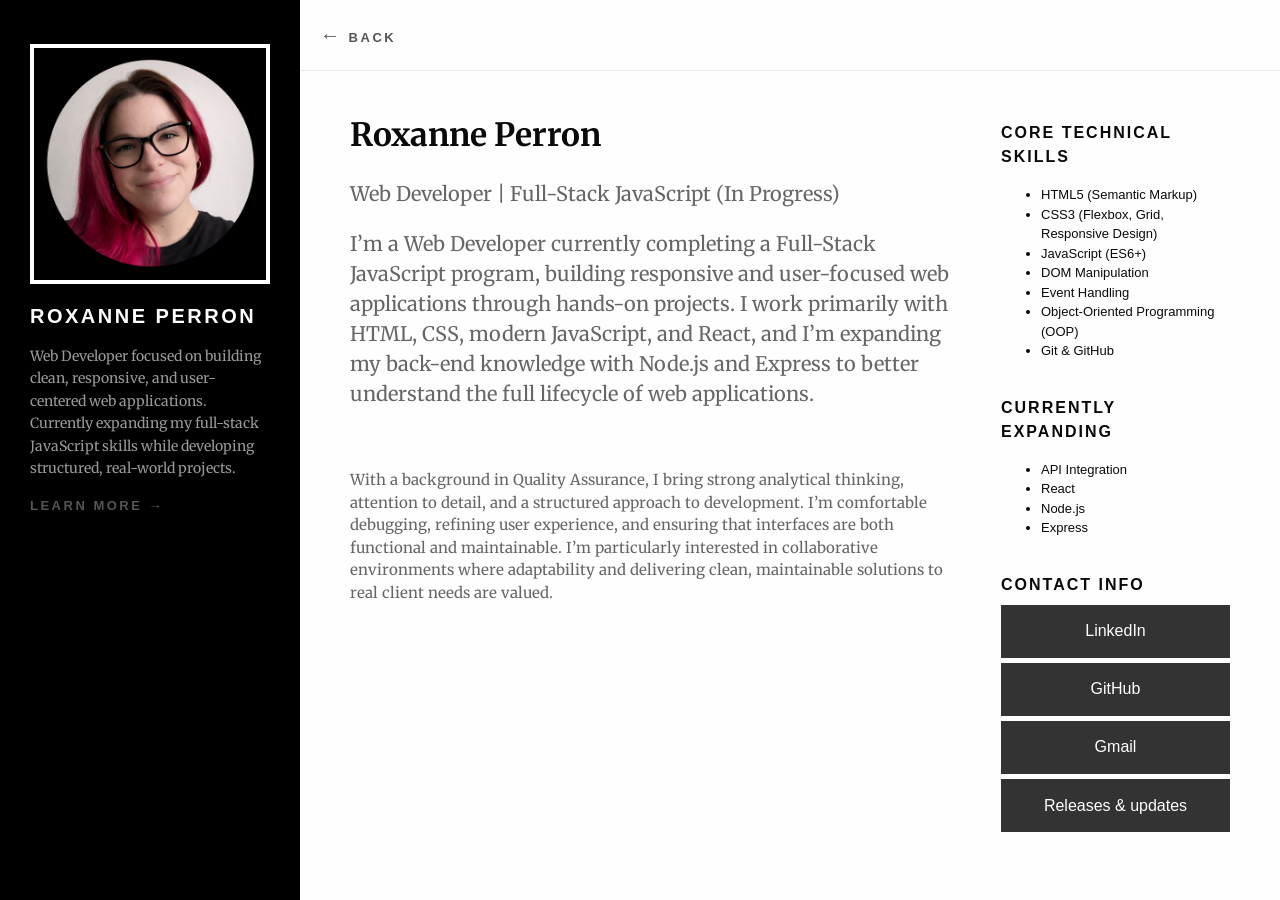
==== about.html @ 88fa7df2 "add and modify releases and updates link" ====
<!doctype html>
<html lang="en" dir="ltr">
  <head>
    <meta charset="utf-8" />
    <meta http-equiv="x-ua-compatible" content="ie=edge" />
    <meta name="viewport" content="width=device-width, initial-scale=1.0" />
    <title>About</title>
    <link
      href="https://fonts.googleapis.com/css?family=Merriweather:300,400,400i,700,800"
      rel="stylesheet"
    />
    <link rel="stylesheet" href="styles/normalize.css" />
    <link rel="stylesheet" href="styles/style.css" />
  </head>
  <body>
    <div class="sidebar" id="my-info">
      <div class="sidebar-info-box">
        <br />
        <div class="thumbnail-box">
          <img class="thumbnail" src="images/maphoto.png" alt="Profile Pic" />
        </div>
        <div class="dev-intro-box">
          <h5>Roxanne Perron</h5>
          <p>
            Web Developer focused on building clean, responsive, and
            user-centered web applications. Currently expanding my full-stack
            JavaScript skills while developing structured, real-world projects.
          </p>
          <a href="about.html">Learn More &rarr;</a>
        </div>
      </div>
    </div>

    <div class="wrapper">
      <div class="header">
        <div class="header-info-box">
          <button
            class="menu-icon"
            id="menu-icon"
            type="button"
            data-toggle="my-info"
          ></button>
          <span>Roxanne Perron</span>
        </div>
      </div>

      <nav class="nav">
        <a href="index.html"><span>&larr;</span> Back</a>
      </nav>

      <article class="portfolio-about">
        <div class="inner-wrapper flex-row-wrap two-col">
          <div class="about-intro-box box">
            <h1>Roxanne Perron</h1>
            <p>Web Developer | Full-Stack JavaScript (In Progress)</p>

            <p>
              I’m a Web Developer currently completing a Full-Stack JavaScript
              program, building responsive and user-focused web applications
              through hands-on projects. I work primarily with HTML, CSS, modern
              JavaScript, and React, and I’m expanding my back-end knowledge
              with Node.js and Express to better understand the full lifecycle
              of web applications.
            </p>
            <div class="about-bio">
              <p>
                With a background in Quality Assurance, I bring strong
                analytical thinking, attention to detail, and a structured
                approach to development. I’m comfortable debugging, refining
                user experience, and ensuring that interfaces are both
                functional and maintainable. I’m particularly interested in
                collaborative environments where adaptability and delivering
                clean, maintainable solutions to real client needs are valued.
              </p>
            </div>
          </div>
          <div class="skills-contact-box box">
            <h6>Core Technical Skills</h6>
            <ul>
              <li>HTML5 (Semantic Markup)</li>
              <li>CSS3 (Flexbox, Grid, Responsive Design)</li>
              <li>JavaScript (ES6+)</li>
              <li>DOM Manipulation</li>
              <li>Event Handling</li>
              <li>Object-Oriented Programming (OOP)</li>
              <li>Git & GitHub</li>
            </ul>

            <h6>Currently Expanding</h6>
            <ul>
              <li>API Integration</li>
              <li>React</li>
              <li>Node.js</li>
              <li>Express</li>
            </ul>
            <h6>Contact Info</h6>
            <a
              class="btn-link"
              href="https://www.linkedin.com/in/roxanne-perron-97170917b/"
              target="_blank"
              >LinkedIn</a
            >
            <a
              class="btn-link"
              href="https://github.com/fullstackmachina"
              target="_blank"
              >GitHub</a
            >
            <a
              class="btn-link"
              href="https://mail.google.com/mail/?view=cm&to=roxanneperron11@gmail.com"
              target="_blank"
            >
              Gmail
            </a>
            <a class="btn-link" href="releases.html"> Releases & updates </a>
          </div>
        </div>
      </article>
    </div>

    <script src="app.js"></script>
  </body>
</html>
---- styles/style.css ----
/*
  Main styles
*/
* {
  box-sizing: border-box;
}

html,
body {
  font-size: 100%;
  width: 100%;
  min-width: 100%;
  height: 100%;
  min-height: 100%;
}

body {
  position: relative;
  font-family: "Helvetica Neue", Helvetica, Roboto, Arial, sans-serif;
  font-weight: normal;
  line-height: 1.5;
  color: #0a0a0a;
  background: #fefefe;
  background: #000;
  transform: translateX(0px);
  transition: all 0.4s ease-out;
}

article {
  background: #fefefe;
}

h1,
h2,
h3,
h4,
h5,
p {
  font-family: "Merriweather", serif;
}

h5 {
  font-family: "Lato", "Helvetica Neue", Helvetica, Arial, sans-serif;
  letter-spacing: 2.5px;
  -webkit-text-transform: uppercase;
  text-transform: uppercase;
}

h6 {
  letter-spacing: 2.5px;
  -webkit-text-transform: uppercase;
  text-transform: uppercase;
  font-weight: 600;
}

p {
  font-size: 15px;
  color: #666;
}

a {
  text-decoration: none;
}

.wrapper {
  width: 100%;
  min-width: 320px;
  height: 100%;
  min-height: 100%;
  background: #fefefe;
}

.flex-row-wrap {
  display: flex;
  flex-flow: row wrap;
  justify-content: space-between;
}

.grid {
  display: grid;
  grid-template-columns: repeat(auto-fit, minmax(240px, 1fr));
  grid-gap: 30px;
}

.box {
  width: 100%;
  max-width: 1200px;
  padding: 40px 50px 30px;
  background: #fefefe;
  border-bottom: 1px solid #eaeaea;
}

.box h1,
.box h6 {
  margin: 0 auto 8px;
}

.box h6 {
  font-size: 1rem;
  font-weight: bolder;
  letter-spacing: 2px;
}

.box li {
  font-size: 13px;
}

/*
  Sidebar and mobile header
*/
nav {
  width: 100%;
  padding: 20px;
  border-bottom: 1px solid #eaeaea;
}

nav a {
  width: 100%;
  vertical-align: middle;
  font-family: "Lato", "Helvetica Neue", Helvetica, Arial, sans-serif;
  font-weight: 600;
  font-size: 13px;
  letter-spacing: 2.5px;
  text-transform: uppercase;
  color: #555;
}

nav a span {
  font-weight: bold;
  font-size: 1.25rem;
}

.sidebar {
  position: absolute;
  top: 0;
  left: -300px;
  bottom: 0;
  min-width: 300px;
  max-width: 300px;
  height: 100%;
  min-height: 100%;
  padding: 20px;
  background: #000;
}

.sidebar-info-box {
  margin: auto;
}

.thumbnail-box {
  padding: 0 10px;
}

.sidebar .thumbnail {
  width: 100%;
  max-width: 250px;
  border: 4px solid #fff;
}

.dev-intro-box {
  padding: 10px;
}

.sidebar h5 {
  color: #fefefe;
  margin: 0 auto 0.5rem;
}

.sidebar p {
  text-rendering: optimizeLegibility;
  line-height: 1.6;
  font-size: 14px;
  color: #999;
}

.sidebar a {
  font-family: "Lato", "Helvetica Neue", Helvetica, Arial, sans-serif;
  font-weight: 600;
  font-size: 13px;
  letter-spacing: 2.5px;
  text-transform: uppercase;
  color: #555;
}

.header {
  vertical-align: middle;
  color: #fefefe;
  height: 40px;
  padding: 0.5rem;
  background: #0a0a0a;
  border-left: 1px solid #0a0a0a;
}

.header span {
  display: inline-block;
  font-weight: bold;
}

.header button {
  vertical-align: top;
  cursor: pointer;
  outline: none;
  position: relative;
  width: 20px;
  height: 16px;
  border: none;
  background: #0a0a0a;
  margin-top: 3px;
  margin-right: 10px;
  border-top: 2px solid #fefefe;
  border-bottom: 2px solid #fefefe;
}

.header button:after {
  content: "";
  position: absolute;
  top: 40%;
  left: 0;
  width: 20px;
  height: 2px;
  background: #fefefe;
}

/*
  Home page styles
*/
.portfolio-intro {
  max-width: 1200px;
  padding: 40px 50px 30px;
}

.portfolio-intro h1 {
  font-size: 1.5rem;
  color: #0a0a0a;
  margin: 0 auto 8px;
}

.portfolio-intro p {
  text-rendering: optimizeLegibility;
  font-size: 125%;
  margin: 0 auto;
  padding-bottom: 40px;
  border-bottom: 1px solid #eaeaea;
}

.projects-box h5 {
  font-family: "Lato", "Helvetica Neue", Helvetica, Arial, sans-serif;
  font-weight: 500;
  font-size: 13px;
  letter-spacing: 2.25px;
  text-transform: uppercase;
  color: #222;
  margin: 0 auto 8px;
}

.cell a {
  width: 100%;
}

.cell img {
  width: 100%;
  min-width: 100px;
  border: 4px solid #fff;
  box-shadow: 0 0 0 1px rgba(10, 10, 10, 0.2);
}

/* Releases */
/* Releases */
.releases-section {
  padding: 4rem 1.5rem;
}

.releases-section .container {
  max-width: 1000px;
  margin: 0 auto;
}

.releases-section h2 {
  margin-bottom: 1rem;
  color: #fff;
}

.releases-intro {
  max-width: 700px;
  margin-bottom: 2rem;
  line-height: 1.6;
  font-size: 1.05rem;
}

.release-card {
  display: grid;
  grid-template-columns: 180px 1fr;
  gap: 1.5rem;
  padding: 1.5rem;
  margin-bottom: 1.5rem;
  border: 1px solid #ddd;
  border-radius: 12px;
  background: #fff;
  box-shadow: 0 2px 8px rgba(0, 0, 0, 0.04);
}

.release-version h3 {
  margin: 0 0 0.5rem;
  color: #111;
}

.release-version span {
  font-size: 0.95rem;
  color: #666;
}

.release-content h4 {
  margin-top: 0;
  margin-bottom: 0.75rem;
  color: #222;
}

.release-content p {
  margin-bottom: 0.75rem;
  line-height: 1.6;
}

.release-content ul {
  margin: 0;
  padding-left: 1.2rem;
}

.release-content li {
  margin-bottom: 0.5rem;
  line-height: 1.5;
}

.surprise-release {
  border-style: dashed;
}

@media (max-width: 768px) {
  .release-card {
    grid-template-columns: 1fr;
  }
}

/* 
  About and project pages styles 
*/
.about-intro-box p,
.project-info-box p {
  font-size: 125%;
}

.about-bio p {
  font-size: 15px;
  padding-top: 40px;
}

.skills-contact-box ul {
  margin-bottom: 35px;
}

.project-img {
  width: 100%;
  max-width: 1065px;
  margin-bottom: 15px;
  border: 4px solid #fff;
  box-shadow: 0 0 0 1px rgba(10, 10, 10, 0.2);
}

.btn-link {
  display: block;
  text-align: center;
  color: #fefefe;
  width: 100%;
  max-width: 255px;
  margin: auto 0 5px 0;
  padding: 0.85em 1em;
  background-color: #333;
  border: 1px solid transparent;
}

/* 
  Tablet layout styles 
*/
@media screen and (min-width: 768px) {
  .sidebar h5 {
    font-size: 1.25rem;
  }

  .portfolio-intro h1 {
    font-size: 3rem;
  }

  .box {
    border-bottom: none;
  }

  .two-col .box:nth-of-type(1) {
    width: 70%;
    padding-right: 15px;
  }
  .two-col .box:nth-of-type(2) {
    width: 30%;
    padding-top: 50px;
    padding-left: 15px;
  }

  .cell {
    margin: 0 0 15px;
  }

  .cell h5 {
    font-size: 1.25rem;
  }

  .grid {
    grid-template-columns: repeat(auto-fit, minmax(280px, 1fr));
  }
}

/* 
  Desktop layout styles 
*/
@media screen and (min-width: 1024px) {
  .sidebar {
    left: 0;
  }

  .header {
    display: none;
  }

  .wrapper {
    margin-left: 300px;
    width: calc(100% - 300px);
  }

  .inner-wrapper {
    max-width: 1200px;
  }
}
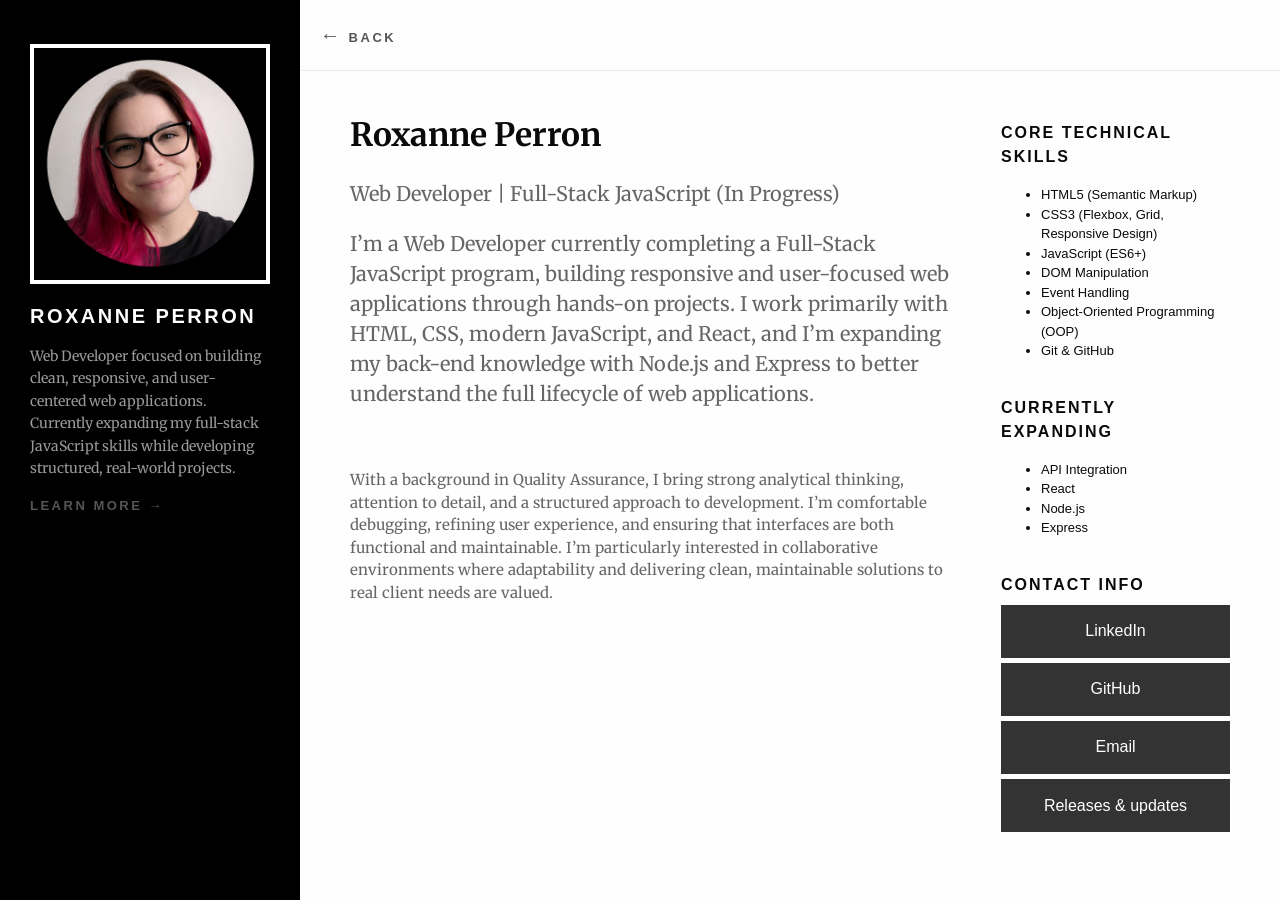
==== commit b0e8e5db: "change the email" ====
--- a/about.html
+++ b/about.html
@@ -108,10 +108,10 @@
             >
             <a
               class="btn-link"
-              href="https://mail.google.com/mail/?view=cm&to=roxanneperron11@gmail.com"
+              href="https://outlook.live.com/mail/0/deeplink/compose?to=fullstackmachina@outlook.com"
               target="_blank"
             >
-              Gmail
+              Email
             </a>
             <a class="btn-link" href="releases.html"> Releases & updates </a>
           </div>
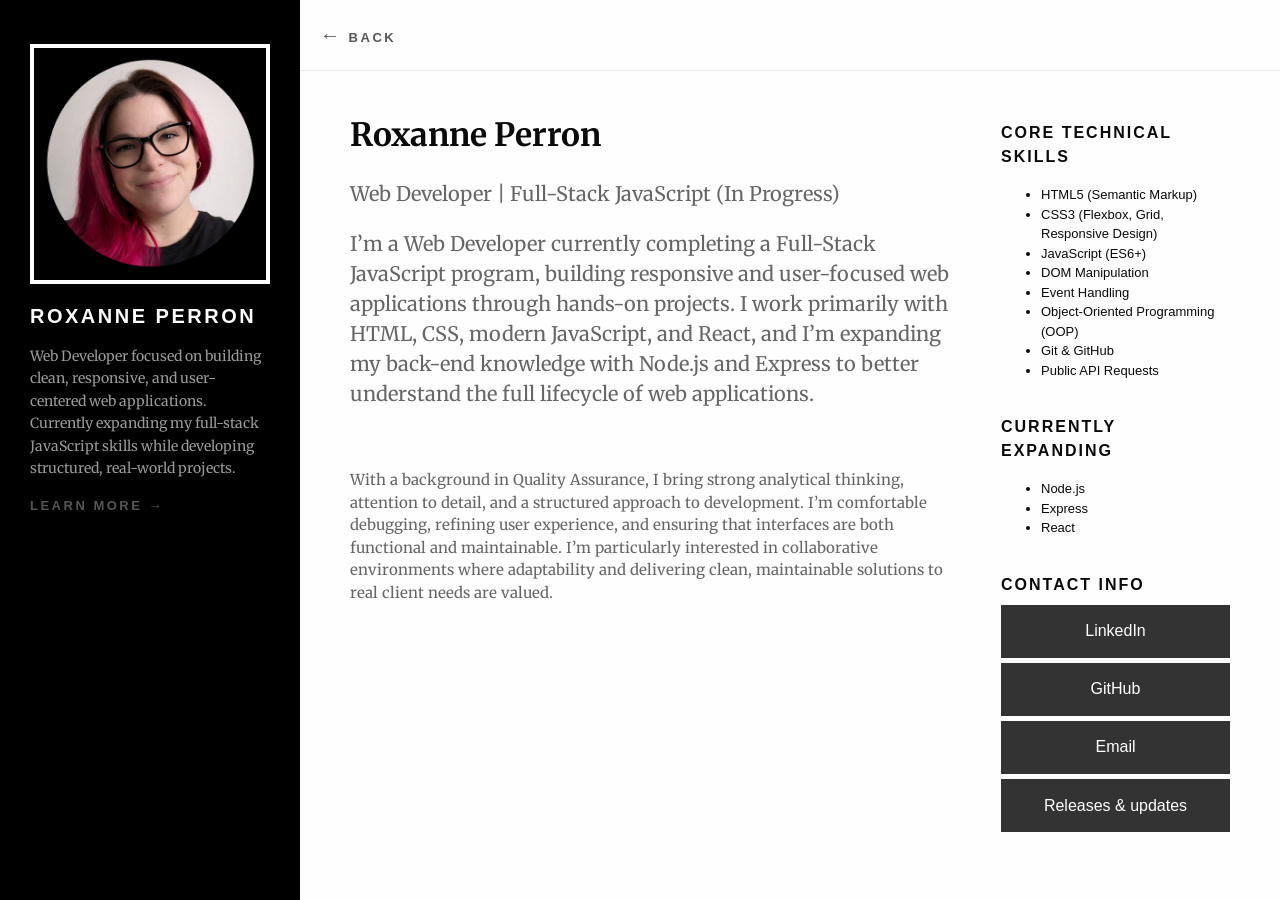
==== commit 2bd748a6: "updates core technical skills" ====
--- a/about.html
+++ b/about.html
@@ -84,14 +84,14 @@
               <li>Event Handling</li>
               <li>Object-Oriented Programming (OOP)</li>
               <li>Git & GitHub</li>
+              <li>Public API Requests</li>
             </ul>
 
             <h6>Currently Expanding</h6>
             <ul>
-              <li>API Integration</li>
-              <li>React</li>
               <li>Node.js</li>
               <li>Express</li>
+              <li>React</li>
             </ul>
             <h6>Contact Info</h6>
             <a
--- a/styles/style.css
+++ b/styles/style.css
@@ -270,6 +270,15 @@
   padding: 4rem 1.5rem;
 }
 
+.release-section-title {
+  margin-top: 3rem;
+  margin-bottom: 1.5rem;
+  font-size: 1.4rem;
+  color: #fff;
+  border-bottom: 1px solid #333;
+  padding-bottom: 0.5rem;
+}
+
 .releases-section .container {
   max-width: 1000px;
   margin: 0 auto;
@@ -305,10 +314,14 @@
 }
 
 .release-version span {
-  font-size: 0.95rem;
-  color: #666;
-}
-
+  font-size: 0.9rem;
+  color: #999;
+}
+
+.released {
+  color: #3cb371;
+  font-weight: 600;
+}
 .release-content h4 {
   margin-top: 0;
   margin-bottom: 0.75rem;
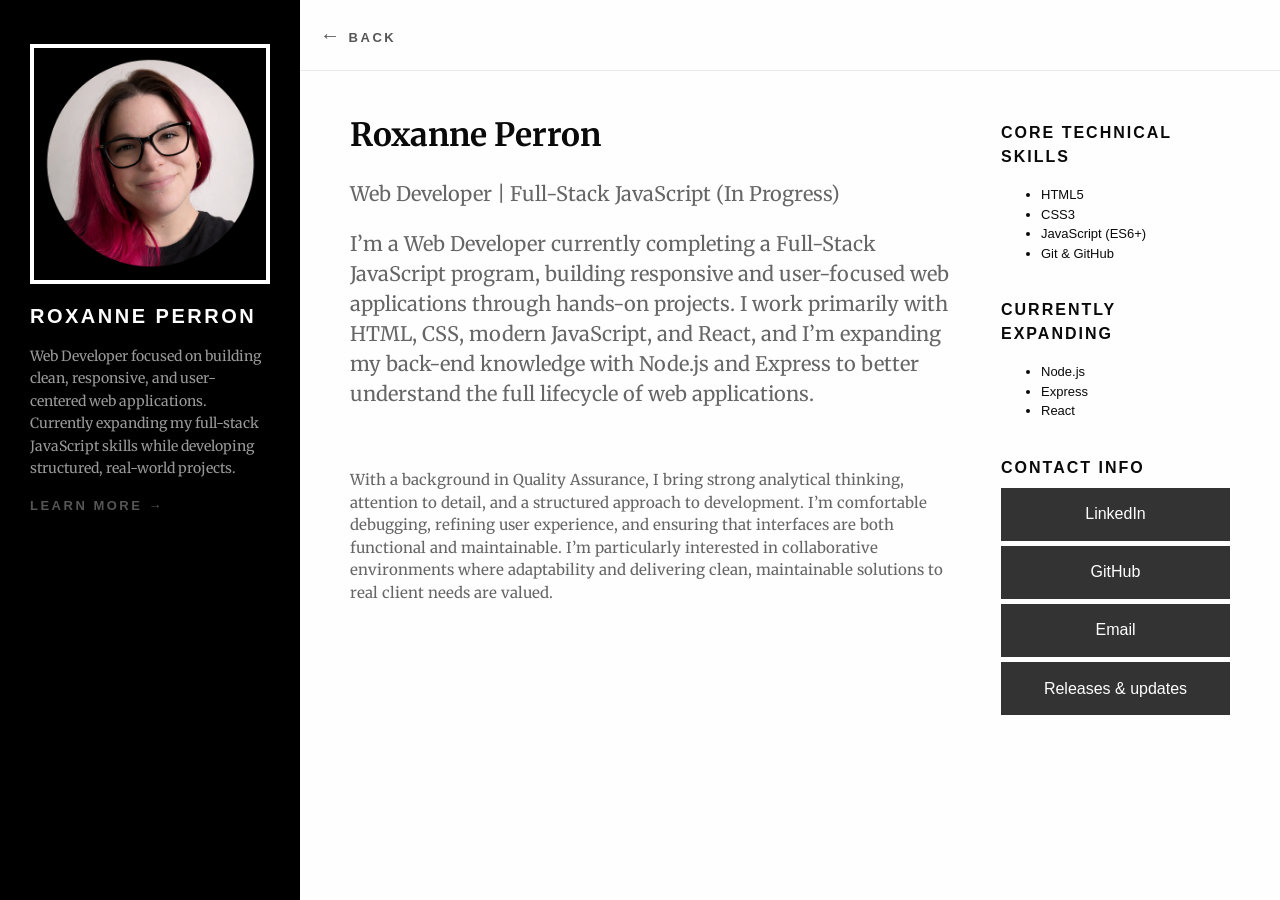
==== commit f175bad2: "review core technical skills" ====
--- a/about.html
+++ b/about.html
@@ -77,14 +77,10 @@
           <div class="skills-contact-box box">
             <h6>Core Technical Skills</h6>
             <ul>
-              <li>HTML5 (Semantic Markup)</li>
-              <li>CSS3 (Flexbox, Grid, Responsive Design)</li>
+              <li>HTML5</li>
+              <li>CSS3</li>
               <li>JavaScript (ES6+)</li>
-              <li>DOM Manipulation</li>
-              <li>Event Handling</li>
-              <li>Object-Oriented Programming (OOP)</li>
               <li>Git & GitHub</li>
-              <li>Public API Requests</li>
             </ul>
 
             <h6>Currently Expanding</h6>
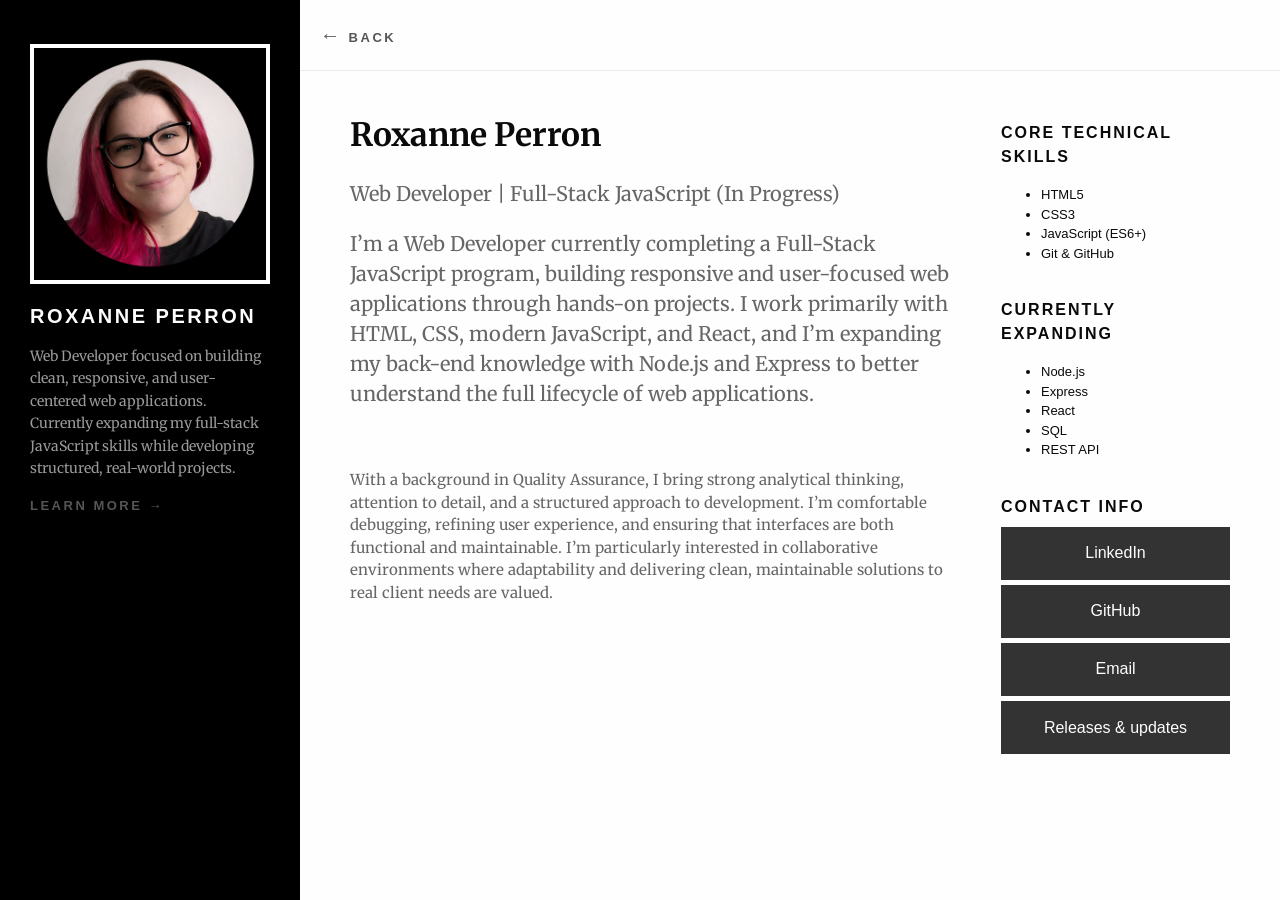
==== commit e8742bcf: "add missing skills" ====
--- a/about.html
+++ b/about.html
@@ -88,6 +88,8 @@
               <li>Node.js</li>
               <li>Express</li>
               <li>React</li>
+              <li>SQL</li>
+              <li>REST API</li>
             </ul>
             <h6>Contact Info</h6>
             <a
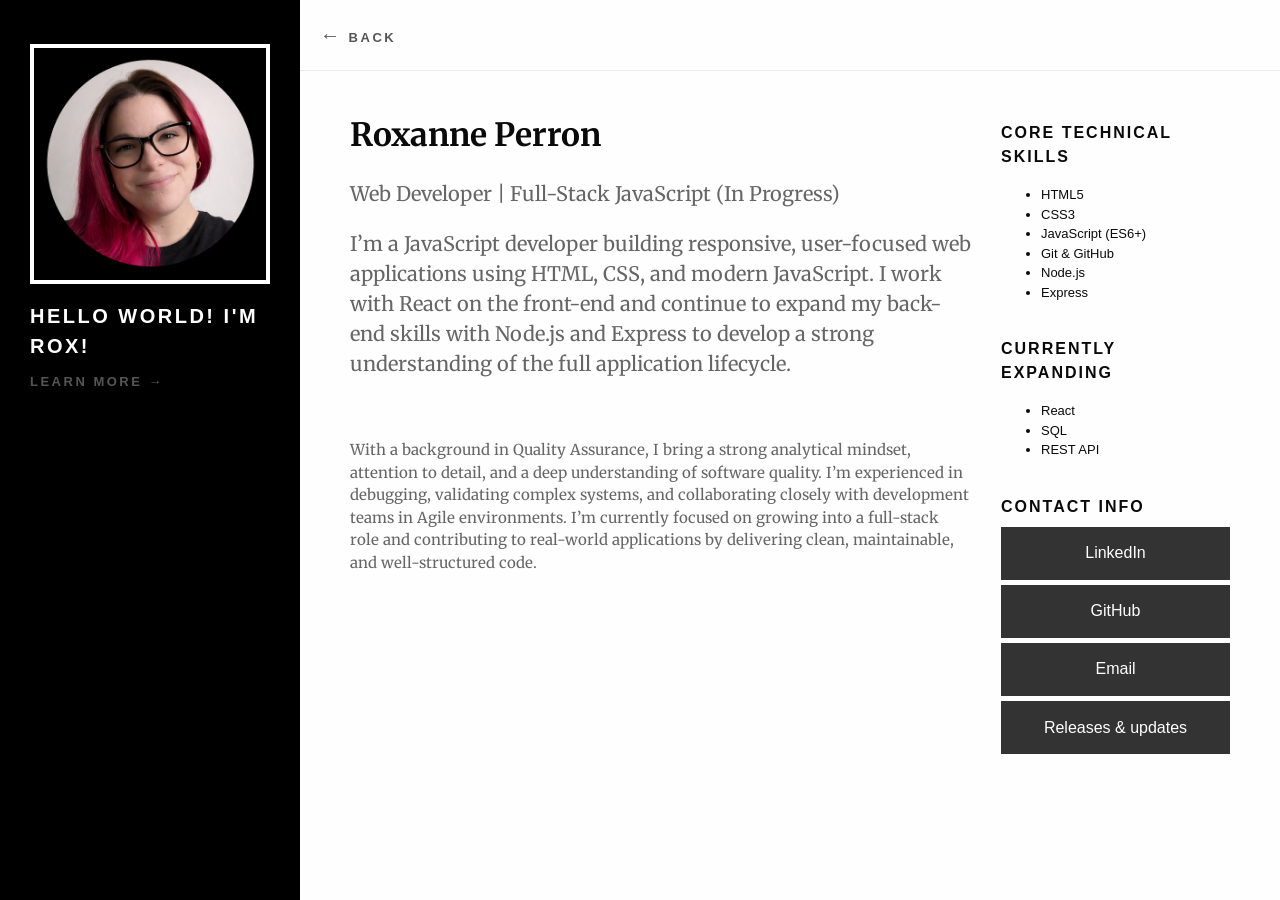
==== commit 1b9105fe: "update project, text and add project 6 page" ====
--- a/about.html
+++ b/about.html
@@ -17,15 +17,10 @@
       <div class="sidebar-info-box">
         <br />
         <div class="thumbnail-box">
-          <img class="thumbnail" src="images/maphoto.png" alt="Profile Pic" />
+          <img class="thumbnail" src="images/me.png" alt="Profile Pic" />
         </div>
         <div class="dev-intro-box">
-          <h5>Roxanne Perron</h5>
-          <p>
-            Web Developer focused on building clean, responsive, and
-            user-centered web applications. Currently expanding my full-stack
-            JavaScript skills while developing structured, real-world projects.
-          </p>
+          <h5>Hello World! I'm Rox!</h5>
           <a href="about.html">Learn More &rarr;</a>
         </div>
       </div>
@@ -55,22 +50,22 @@
             <p>Web Developer | Full-Stack JavaScript (In Progress)</p>
 
             <p>
-              I’m a Web Developer currently completing a Full-Stack JavaScript
-              program, building responsive and user-focused web applications
-              through hands-on projects. I work primarily with HTML, CSS, modern
-              JavaScript, and React, and I’m expanding my back-end knowledge
-              with Node.js and Express to better understand the full lifecycle
-              of web applications.
+              I’m a JavaScript developer building responsive, user-focused web
+              applications using HTML, CSS, and modern JavaScript. I work with
+              React on the front-end and continue to expand my back-end skills
+              with Node.js and Express to develop a strong understanding of the
+              full application lifecycle.
             </p>
             <div class="about-bio">
               <p>
-                With a background in Quality Assurance, I bring strong
-                analytical thinking, attention to detail, and a structured
-                approach to development. I’m comfortable debugging, refining
-                user experience, and ensuring that interfaces are both
-                functional and maintainable. I’m particularly interested in
-                collaborative environments where adaptability and delivering
-                clean, maintainable solutions to real client needs are valued.
+                With a background in Quality Assurance, I bring a strong
+                analytical mindset, attention to detail, and a deep
+                understanding of software quality. I’m experienced in debugging,
+                validating complex systems, and collaborating closely with
+                development teams in Agile environments. I’m currently focused
+                on growing into a full-stack role and contributing to real-world
+                applications by delivering clean, maintainable, and
+                well-structured code.
               </p>
             </div>
           </div>
@@ -81,12 +76,12 @@
               <li>CSS3</li>
               <li>JavaScript (ES6+)</li>
               <li>Git & GitHub</li>
+              <li>Node.js</li>
+              <li>Express</li>
             </ul>
 
             <h6>Currently Expanding</h6>
             <ul>
-              <li>Node.js</li>
-              <li>Express</li>
               <li>React</li>
               <li>SQL</li>
               <li>REST API</li>
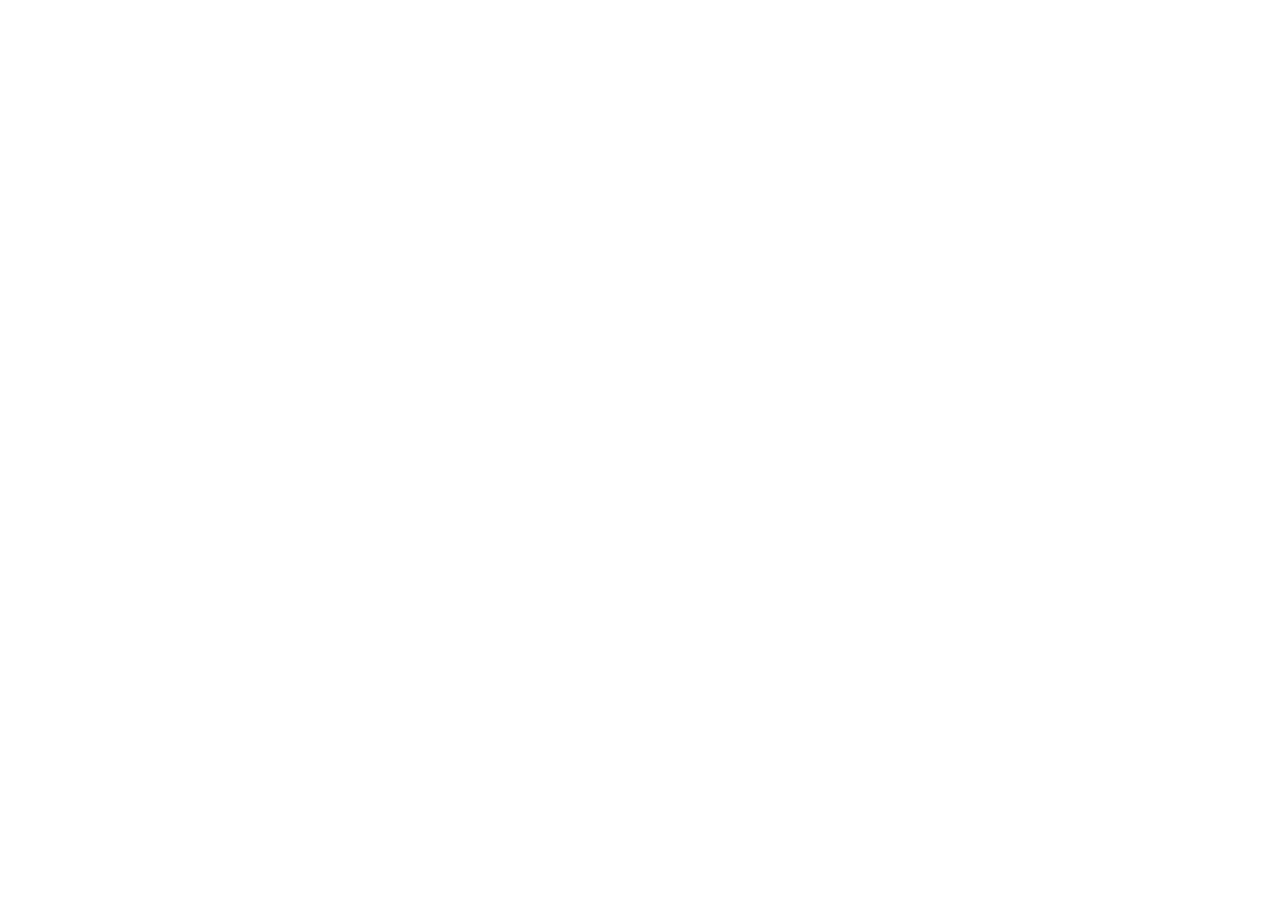
==== commit 6d053eaf: "redirect to the new portfolio" ====
--- a/about.html
+++ b/about.html
@@ -1,117 +1,29 @@
 <!doctype html>
-<html lang="en" dir="ltr">
+<html lang="en">
   <head>
     <meta charset="utf-8" />
-    <meta http-equiv="x-ua-compatible" content="ie=edge" />
+    <meta
+      http-equiv="refresh"
+      content="0; url=https://unit06-static-node-express-portfolio.onrender.com/"
+    />
     <meta name="viewport" content="width=device-width, initial-scale=1.0" />
-    <title>About</title>
+    <title>Redirecting...</title>
     <link
-      href="https://fonts.googleapis.com/css?family=Merriweather:300,400,400i,700,800"
-      rel="stylesheet"
+      rel="canonical"
+      href="https://unit06-static-node-express-portfolio.onrender.com/"
     />
-    <link rel="stylesheet" href="styles/normalize.css" />
-    <link rel="stylesheet" href="styles/style.css" />
+    <script>
+      window.location.replace(
+        "https://unit06-static-node-express-portfolio.onrender.com/"
+      );
+    </script>
   </head>
   <body>
-    <div class="sidebar" id="my-info">
-      <div class="sidebar-info-box">
-        <br />
-        <div class="thumbnail-box">
-          <img class="thumbnail" src="images/me.png" alt="Profile Pic" />
-        </div>
-        <div class="dev-intro-box">
-          <h5>Hello World! I'm Rox!</h5>
-          <a href="about.html">Learn More &rarr;</a>
-        </div>
-      </div>
-    </div>
-
-    <div class="wrapper">
-      <div class="header">
-        <div class="header-info-box">
-          <button
-            class="menu-icon"
-            id="menu-icon"
-            type="button"
-            data-toggle="my-info"
-          ></button>
-          <span>Roxanne Perron</span>
-        </div>
-      </div>
-
-      <nav class="nav">
-        <a href="index.html"><span>&larr;</span> Back</a>
-      </nav>
-
-      <article class="portfolio-about">
-        <div class="inner-wrapper flex-row-wrap two-col">
-          <div class="about-intro-box box">
-            <h1>Roxanne Perron</h1>
-            <p>Web Developer | Full-Stack JavaScript (In Progress)</p>
-
-            <p>
-              I’m a JavaScript developer building responsive, user-focused web
-              applications using HTML, CSS, and modern JavaScript. I work with
-              React on the front-end and continue to expand my back-end skills
-              with Node.js and Express to develop a strong understanding of the
-              full application lifecycle.
-            </p>
-            <div class="about-bio">
-              <p>
-                With a background in Quality Assurance, I bring a strong
-                analytical mindset, attention to detail, and a deep
-                understanding of software quality. I’m experienced in debugging,
-                validating complex systems, and collaborating closely with
-                development teams in Agile environments. I’m currently focused
-                on growing into a full-stack role and contributing to real-world
-                applications by delivering clean, maintainable, and
-                well-structured code.
-              </p>
-            </div>
-          </div>
-          <div class="skills-contact-box box">
-            <h6>Core Technical Skills</h6>
-            <ul>
-              <li>HTML5</li>
-              <li>CSS3</li>
-              <li>JavaScript (ES6+)</li>
-              <li>Git & GitHub</li>
-              <li>Node.js</li>
-              <li>Express</li>
-            </ul>
-
-            <h6>Currently Expanding</h6>
-            <ul>
-              <li>React</li>
-              <li>SQL</li>
-              <li>REST API</li>
-            </ul>
-            <h6>Contact Info</h6>
-            <a
-              class="btn-link"
-              href="https://www.linkedin.com/in/roxanne-perron-97170917b/"
-              target="_blank"
-              >LinkedIn</a
-            >
-            <a
-              class="btn-link"
-              href="https://github.com/fullstackmachina"
-              target="_blank"
-              >GitHub</a
-            >
-            <a
-              class="btn-link"
-              href="https://outlook.live.com/mail/0/deeplink/compose?to=fullstackmachina@outlook.com"
-              target="_blank"
-            >
-              Email
-            </a>
-            <a class="btn-link" href="releases.html"> Releases & updates </a>
-          </div>
-        </div>
-      </article>
-    </div>
-
-    <script src="app.js"></script>
+    <p>
+      Redirecting to the latest portfolio version.
+      <a href="https://unit06-static-node-express-portfolio.onrender.com/">
+        Click here if you are not redirected automatically.
+      </a>
+    </p>
   </body>
 </html>
